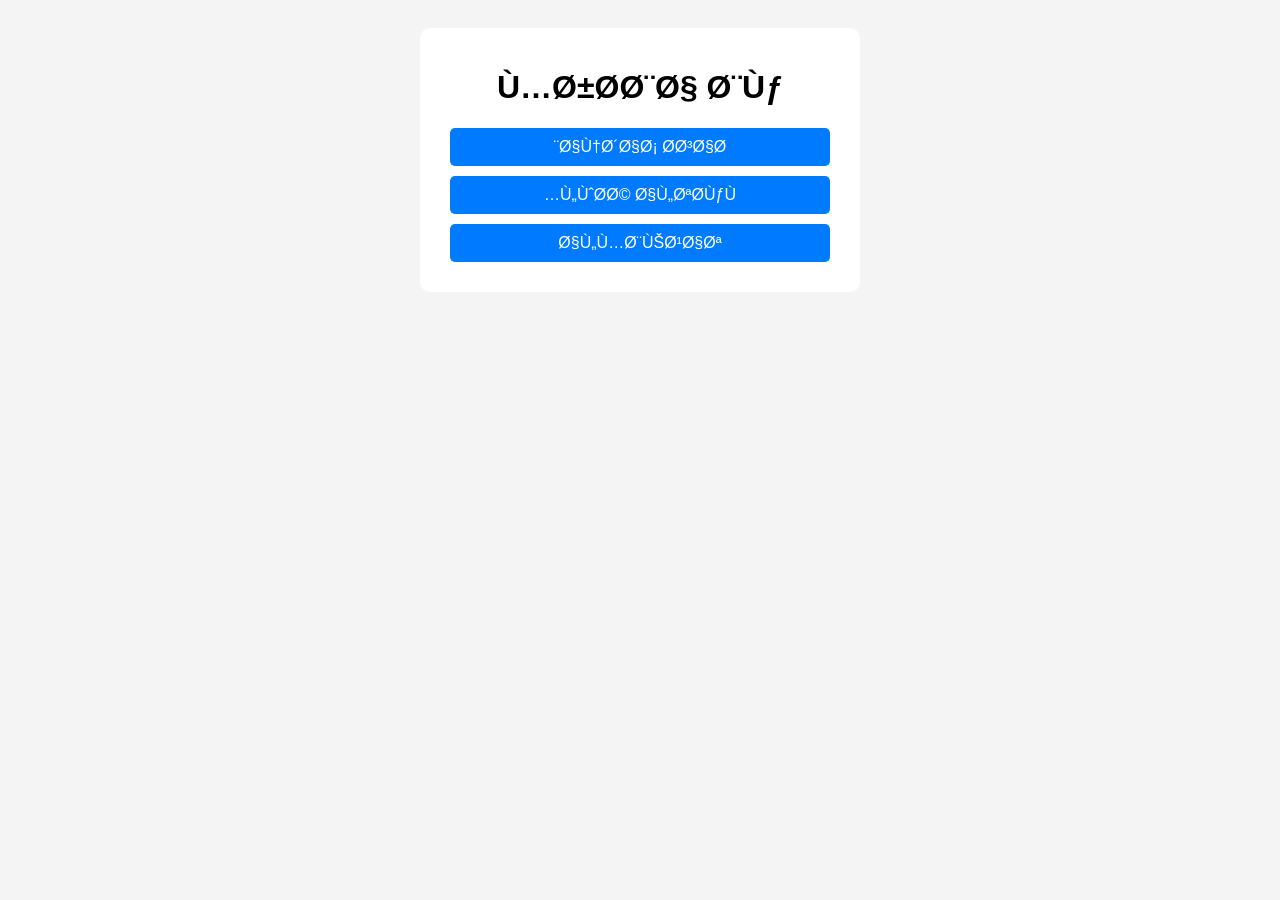
==== index.html @ 223cba58 "Create index.html" ====
<!DOCTYPE html>
<html lang="ar" dir="rtl">
<head>
  <meta charset="UFT-8">
  <title>الصفحة الرئيسية</title>
  <link rel="stylesheet" href="style.css">
  </head>
<body>
  <div class="container">
    <h1>مرحبا بك</h1>
    <a href="index1.html">انشاء حساب</a>
    <a href="dashboard.html">لوحة التحكم</a>
    <a href="sales.html">المبيعات</a>
    
  </div>
</body>
</html>
---- style.css ----
body {
    text-align: center;
    background: #f4f4f4;
    font-family: Arial;
    padding: 20px;
}
.container {
    background: white;
    padding: 20px;
    border-radius: 10px;
    max-width: 400px;
    margin: auto;
}
a {
    display: block;
    margin: 10px;
    padding: 10px;
    background: #007bff;
    color: white;
    text-decoration: none;
    border-radius: 5px;
}
input, button {
    display: block;
    width: 80%;
    margin: 10px auto;
    padding: 10px;
}
.card {
    background: #e9ecef;
    padding: 15px;
    border-radius: 5px;
}
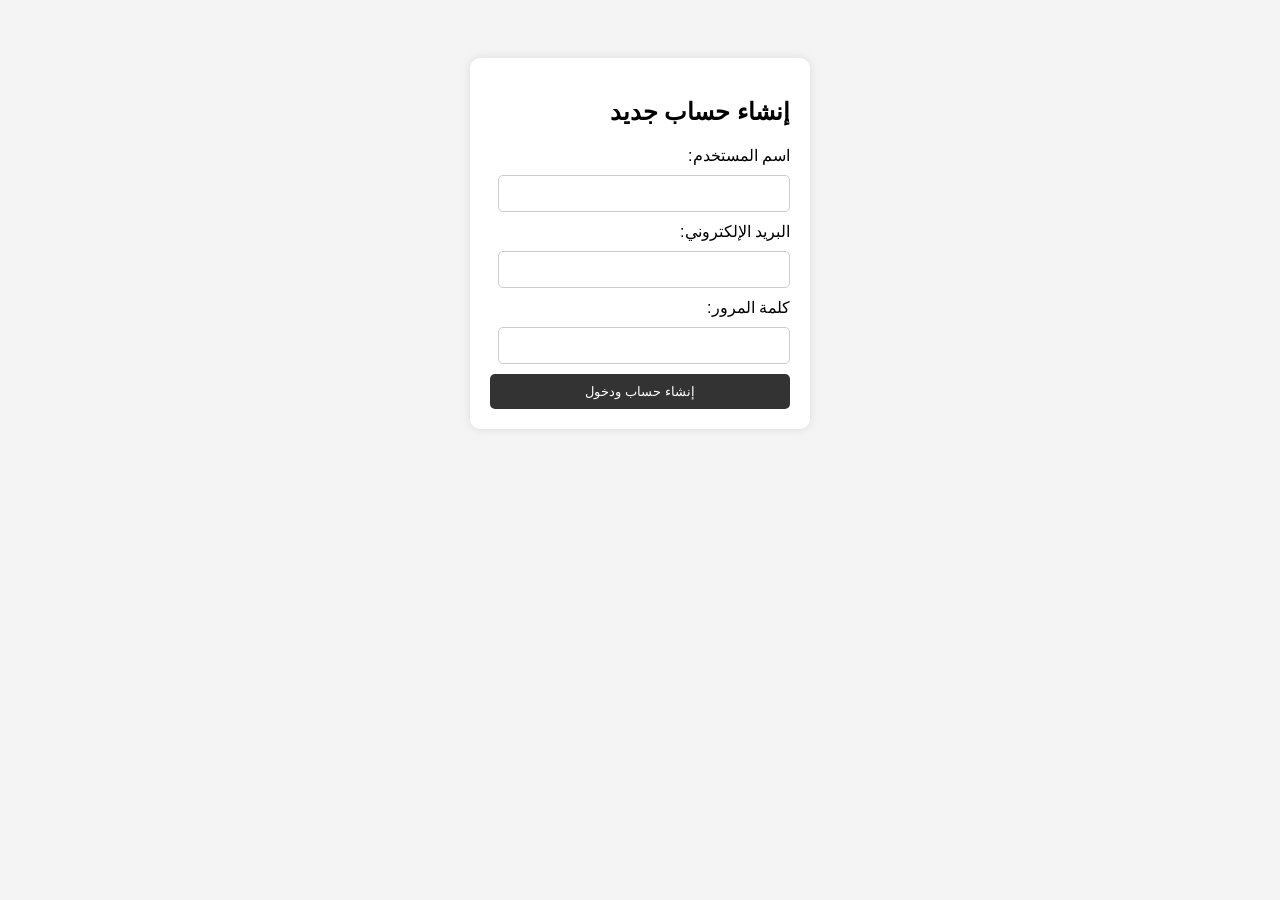
==== commit c408be96: "Add files via upload" ====
--- a/index.html
+++ b/index.html
@@ -1,17 +1,32 @@
 <!DOCTYPE html>
-<html lang="ar" dir="rtl">
+<html dir="rtl">
 <head>
-  <meta charset="UFT-8">
-  <title>الصفحة الرئيسية</title>
-  <link rel="stylesheet" href="style.css">
-  </head>
+    <meta charset="UTF-8">
+    <title>تسجيل الدخول - نظام POS</title>
+    <style>
+        body { font-family: sans-serif; display: flex; justify-content: center; padding-top: 50px; background-color: #f4f4f4; }
+        .card { background: white; padding: 20px; border-radius: 10px; box-shadow: 0 0 10px rgba(0,0,0,0.1); width: 300px; }
+        input { width: 90%; padding: 10px; margin: 10px 0; border: 1px solid #ccc; border-radius: 5px; }
+        button { width: 100%; padding: 10px; background: #333; color: white; border: none; border-radius: 5px; cursor: pointer; }
+    </style>
+</head>
 <body>
-  <div class="container">
-    <h1>مرحبا بك</h1>
-    <a href="index1.html">انشاء حساب</a>
-    <a href="dashboard.html">لوحة التحكم</a>
-    <a href="sales.html">المبيعات</a>
-    
-  </div>
+
+<div class="card">
+    <h2>إنشاء حساب جديد</h2>
+    <form action="admin/dashboard.html" method="GET">
+        <label>اسم المستخدم:</label>
+        <input type="text" required>
+        
+        <label>البريد الإلكتروني:</label>
+        <input type="email" required>
+        
+        <label>كلمة المرور:</label>
+        <input type="password" required>
+        
+        <button type="submit">إنشاء حساب ودخول</button>
+    </form>
+</div>
+
 </body>
-</html>
+</html>
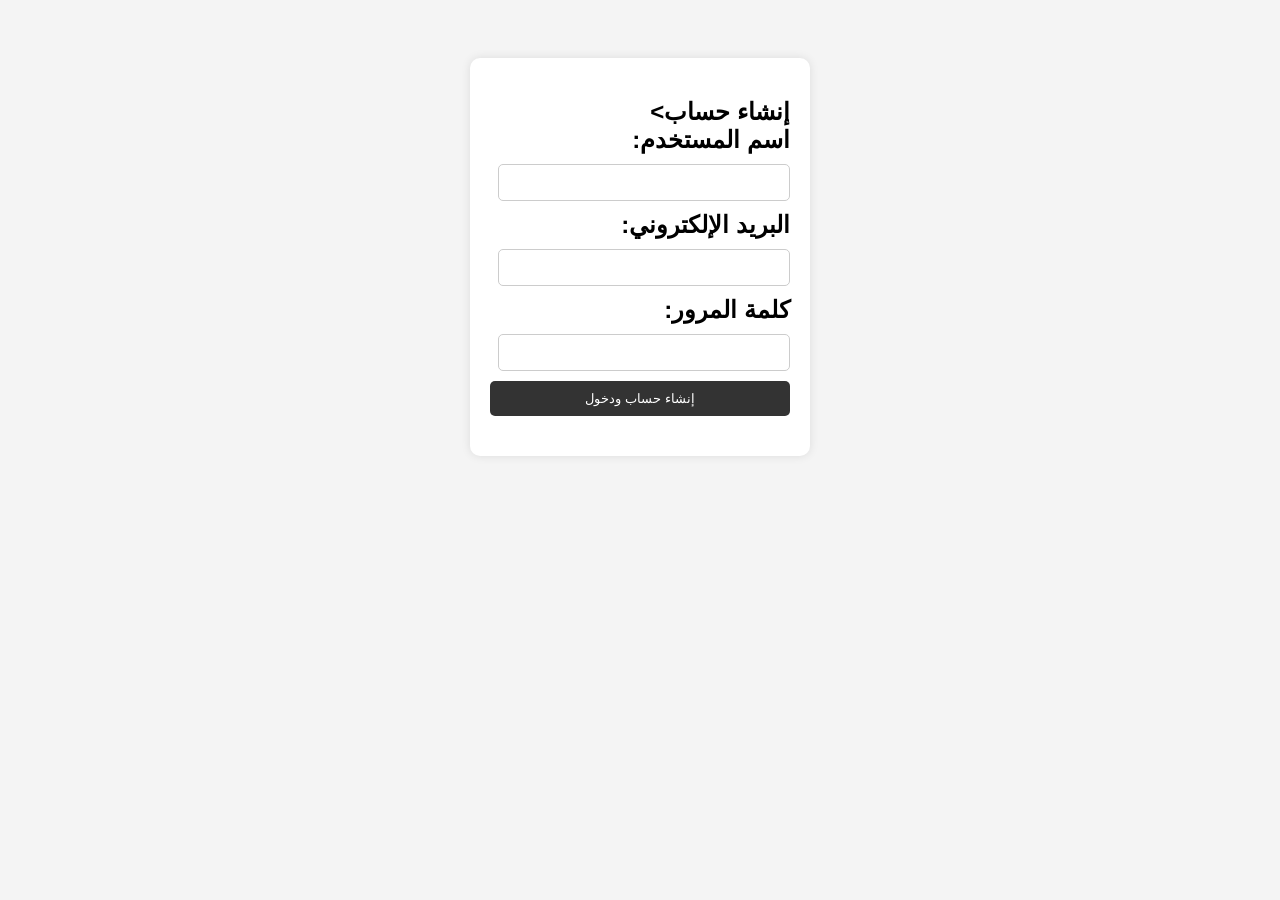
==== commit a49a4750: "Update index.html" ====
--- a/index.html
+++ b/index.html
@@ -13,8 +13,8 @@
 <body>
 
 <div class="card">
-    <h2>إنشاء حساب جديد</h2>
-    <form action="admin/dashboard.html" method="GET">
+    <h2>إنشاء حساب> 
+        <form action="Sales.html" method="GET">
         <label>اسم المستخدم:</label>
         <input type="text" required>
         
@@ -29,4 +29,4 @@
 </div>
 
 </body>
-</html>+</html>
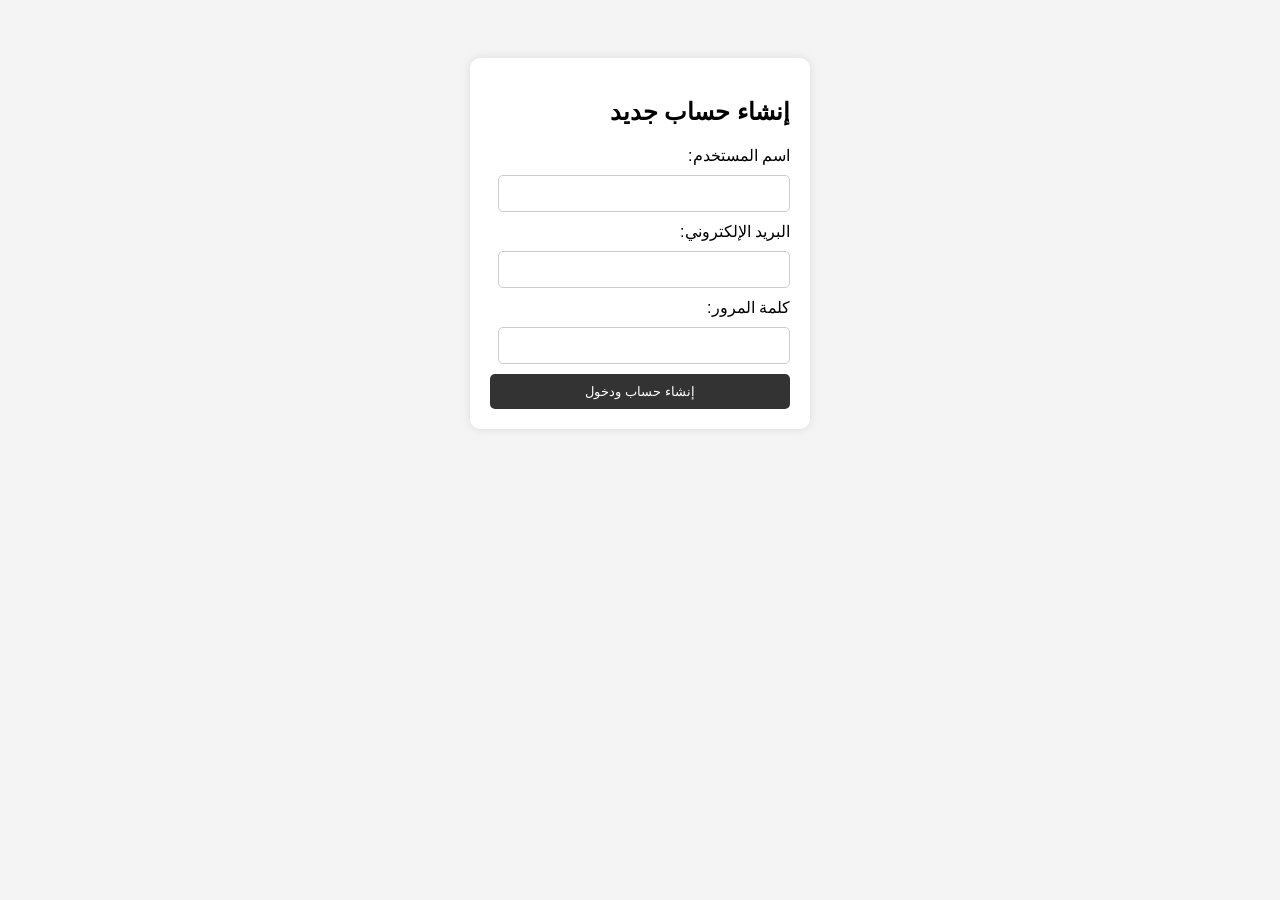
==== commit 7f592ead: "Update index.html" ====
--- a/index.html
+++ b/index.html
@@ -13,8 +13,8 @@
 <body>
 
 <div class="card">
-    <h2>إنشاء حساب> 
-        <form action="Sales.html" method="GET">
+    <h2>إنشاء حساب جديد</h2>
+    <form action="dashboard.html" method="GET">
         <label>اسم المستخدم:</label>
         <input type="text" required>
         
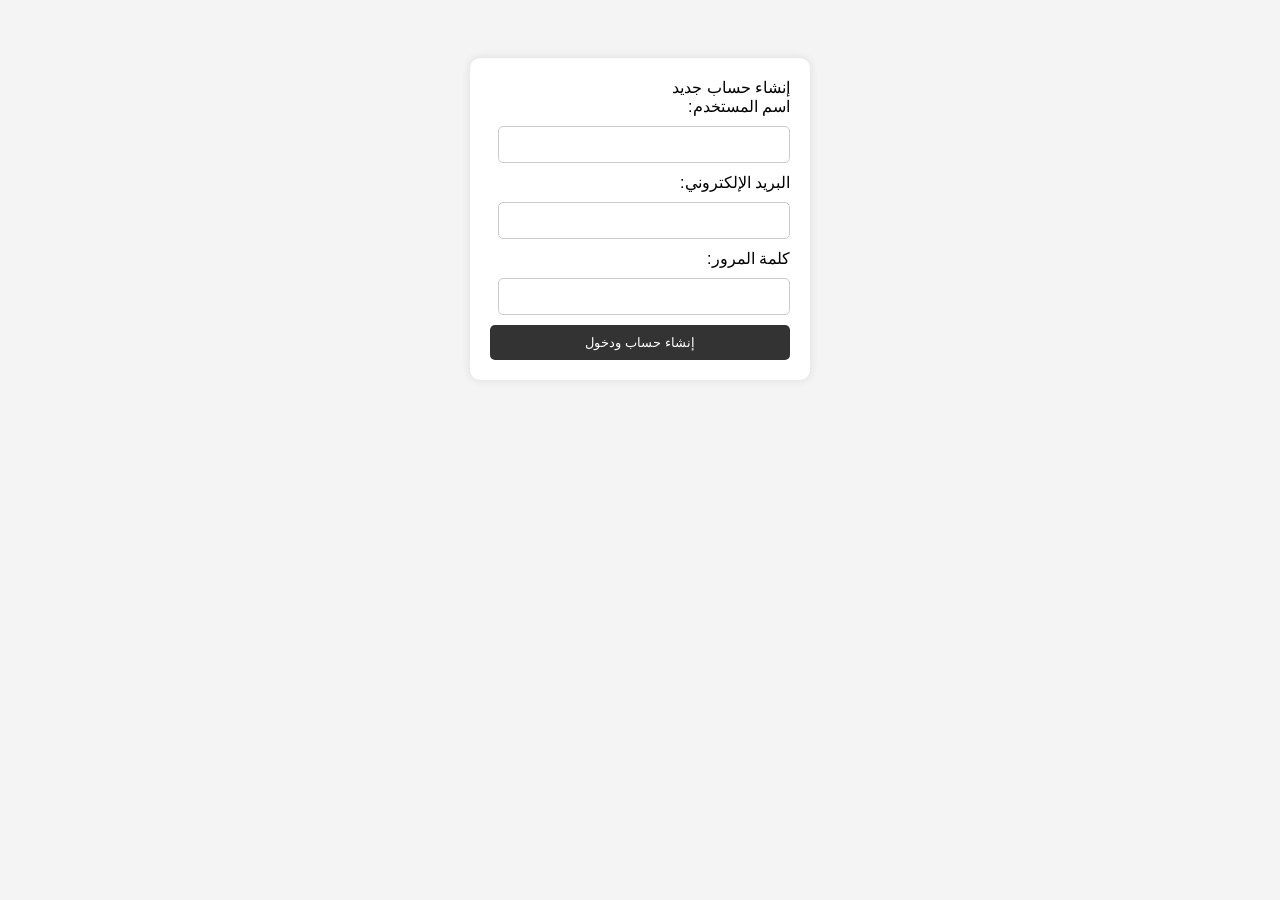
==== commit d66d2ea8: "Update index.html" ====
--- a/index.html
+++ b/index.html
@@ -11,8 +11,7 @@
     </style>
 </head>
 <body>
-
-<div class="card">
+<div class="card"
     <h2>إنشاء حساب جديد</h2>
     <form action="dashboard.html" method="GET">
         <label>اسم المستخدم:</label>
@@ -27,6 +26,5 @@
         <button type="submit">إنشاء حساب ودخول</button>
     </form>
 </div>
-
 </body>
 </html>
